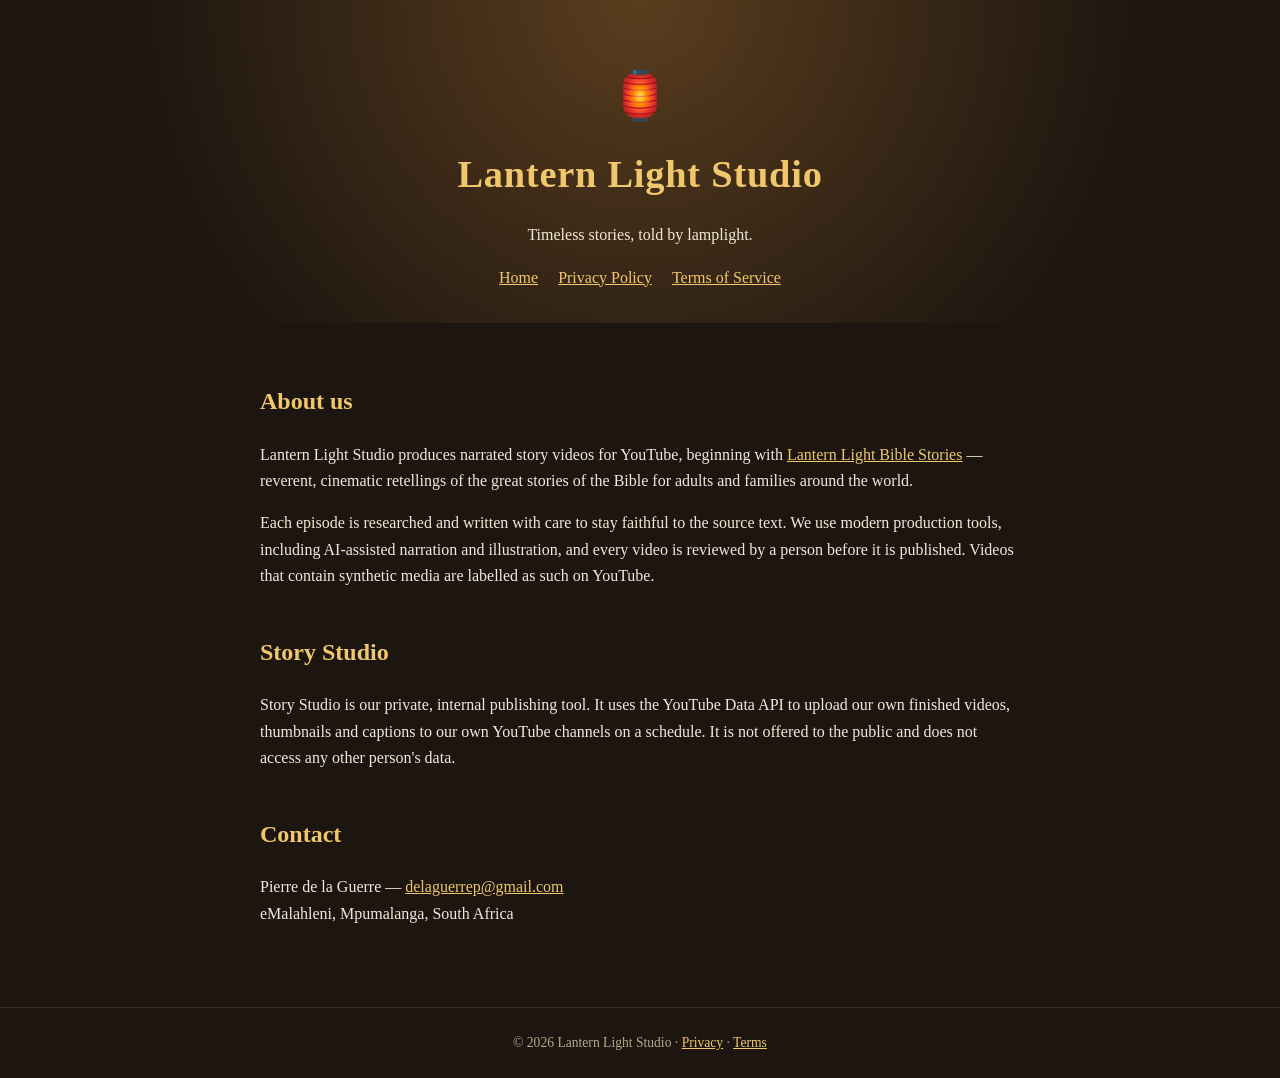
==== index.html @ e88185b7 "Add files via upload" ====
<!DOCTYPE html><html lang="en"><head><meta charset="utf-8"><meta name="viewport" content="width=device-width,initial-scale=1">
<title>Lantern Light Studio</title><link rel="stylesheet" href="style.css"></head><body>
<header><div class="lantern">🏮</div><h1>Lantern Light Studio</h1><p>Timeless stories, told by lamplight.</p>
<nav><a href="index.html">Home</a><a href="privacy.html">Privacy Policy</a><a href="terms.html">Terms of Service</a></nav></header>
<main>
<h2>About us</h2>
<p>Lantern Light Studio produces narrated story videos for YouTube, beginning with <a href="https://www.youtube.com/@LanternLightBibleStories">Lantern Light Bible Stories</a> — reverent, cinematic retellings of the great stories of the Bible for adults and families around the world.</p>
<p>Each episode is researched and written with care to stay faithful to the source text. We use modern production tools, including AI-assisted narration and illustration, and every video is reviewed by a person before it is published. Videos that contain synthetic media are labelled as such on YouTube.</p>
<h2>Story Studio</h2>
<p>Story Studio is our private, internal publishing tool. It uses the YouTube Data API to upload our own finished videos, thumbnails and captions to our own YouTube channels on a schedule. It is not offered to the public and does not access any other person's data.</p>
<h2>Contact</h2>
<p>Pierre de la Guerre — <a href="mailto:delaguerrep@gmail.com">delaguerrep@gmail.com</a><br>eMalahleni, Mpumalanga, South Africa</p>
</main>
<footer>© 2026 Lantern Light Studio · <a href="privacy.html">Privacy</a> · <a href="terms.html">Terms</a></footer>
</body></html>
---- style.css ----
body{margin:0;font-family:Georgia,'Times New Roman',serif;background:#1d1610;color:#f3e9d6;line-height:1.65}
header{padding:56px 24px 32px;text-align:center;background:radial-gradient(circle at 50% 0,#5a3d1e 0,#1d1610 70%)}
h1{font-size:2.4em;margin:.2em 0;color:#f0c76b;letter-spacing:.02em}
h2{color:#f0c76b;margin-top:1.8em}
main{max-width:760px;margin:0 auto;padding:16px 24px 64px}
a{color:#f0c76b}
nav{margin-top:12px}nav a{margin:0 10px}
footer{text-align:center;font-size:.85em;color:#b9a888;padding:24px;border-top:1px solid #3a2c1d}
.lantern{font-size:3em}
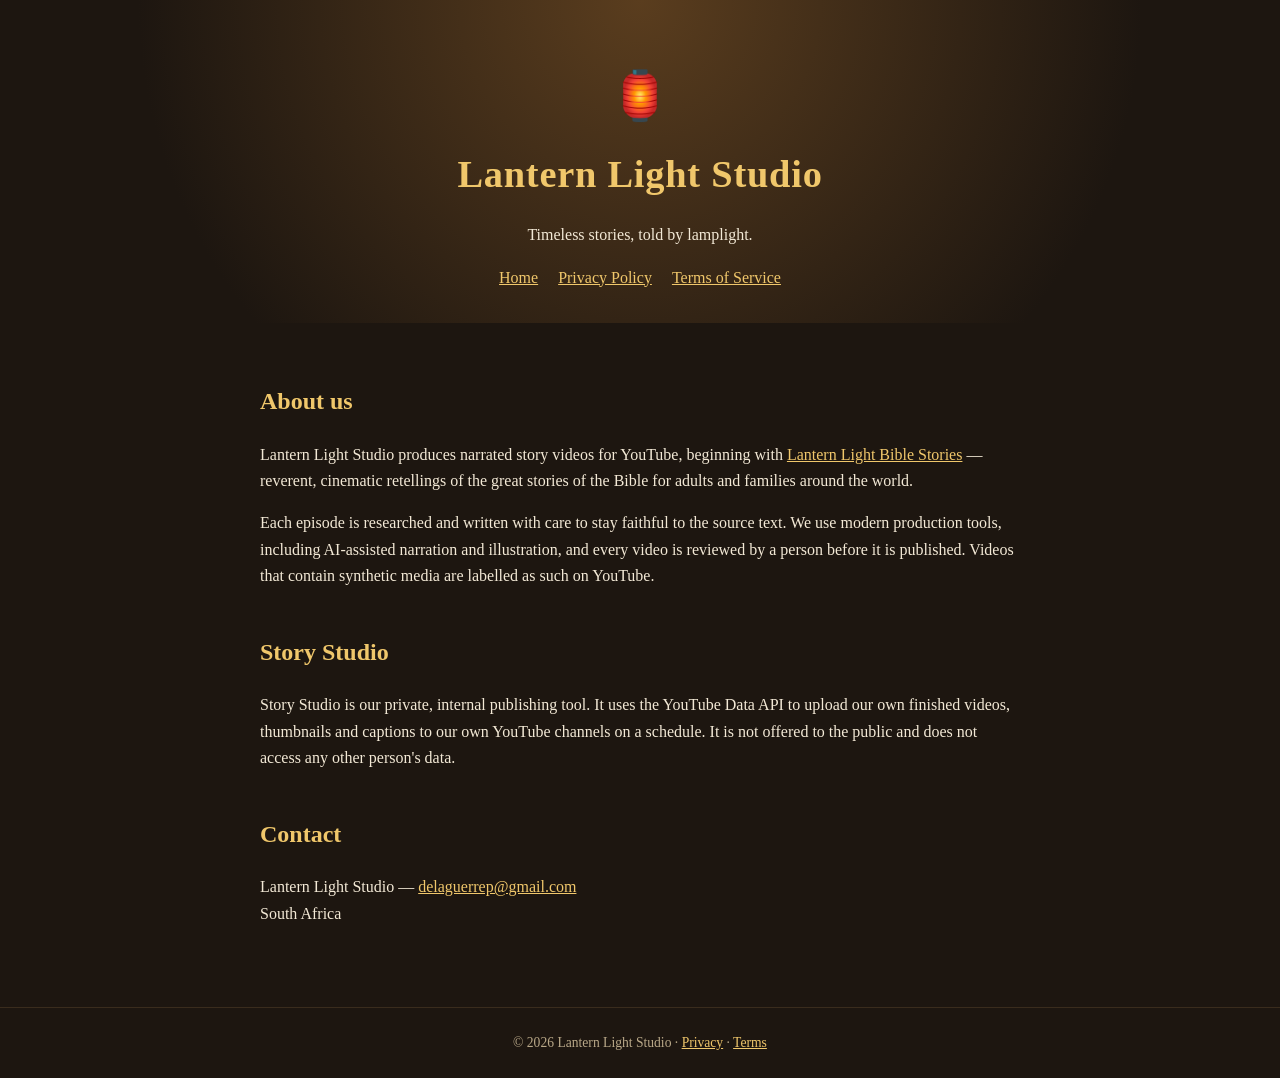
==== commit 2de6a5b8: "Anonymise site; add Facebook section and private Pages setup helper Co-Authored-By: Claude Opus 5.5 " ====
--- a/index.html
+++ b/index.html
@@ -9,7 +9,7 @@
 <h2>Story Studio</h2>
 <p>Story Studio is our private, internal publishing tool. It uses the YouTube Data API to upload our own finished videos, thumbnails and captions to our own YouTube channels on a schedule. It is not offered to the public and does not access any other person's data.</p>
 <h2>Contact</h2>
-<p>Pierre de la Guerre — <a href="mailto:delaguerrep@gmail.com">delaguerrep@gmail.com</a><br>eMalahleni, Mpumalanga, South Africa</p>
+<p>Lantern Light Studio — <a href="mailto:delaguerrep@gmail.com">delaguerrep@gmail.com</a><br>South Africa</p>
 </main>
 <footer>© 2026 Lantern Light Studio · <a href="privacy.html">Privacy</a> · <a href="terms.html">Terms</a></footer>
 </body></html>
